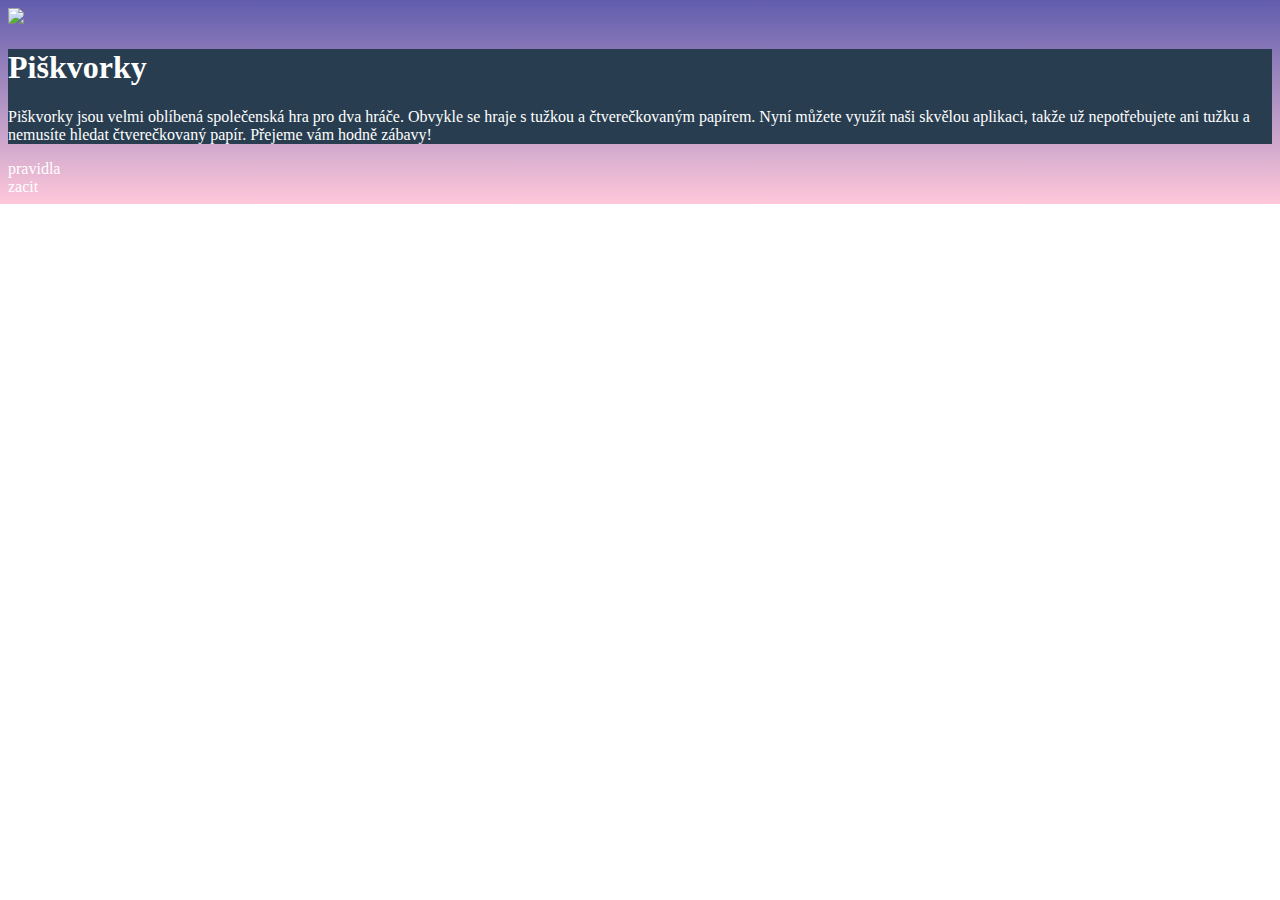
==== index.html @ 67083109 "rozvržení" ====
<!DOCTYPE html>
<html lang="en">
  <head>
    <meta charset="UTF-8" />
    <meta http-equiv="X-UA-Compatible" content="IE=edge" />
    <meta name="viewport" content="width=device-width, initial-scale=1.0" />
    <title>Piškvorky</title>
    <link rel="stylesheet" href="style.css" />
  </head>
  <!---->
  <body>
    <div class="kontejner">
      <div class="uvodni_obrazek">
        <img src="uvodni.jpg" />
      </div>

      <div class="textova_cast">
        <h1>Piškvorky</h1>
        <p>
          Piškvorky jsou velmi oblíbená společenská hra pro dva hráče. Obvykle
          se hraje s tužkou a čtverečkovaným papírem. Nyní můžete využít naši
          skvělou aplikaci, takže už nepotřebujete ani tužku a nemusíte hledat
          čtverečkovaný papír. Přejeme vám hodně zábavy!
        </p>
      </div>
      <div class="pravidla">pravidla</div>
      <div class="zacit">zacit</div>
    </div>
  </body>
</html>
---- style.css ----
body {
  background-image: linear-gradient(#615dad, #ffc8da);
  background-repeat: no-repeat;
  color: #ffffff;
}

.textova_cast {
  background-color: #283e50;
}
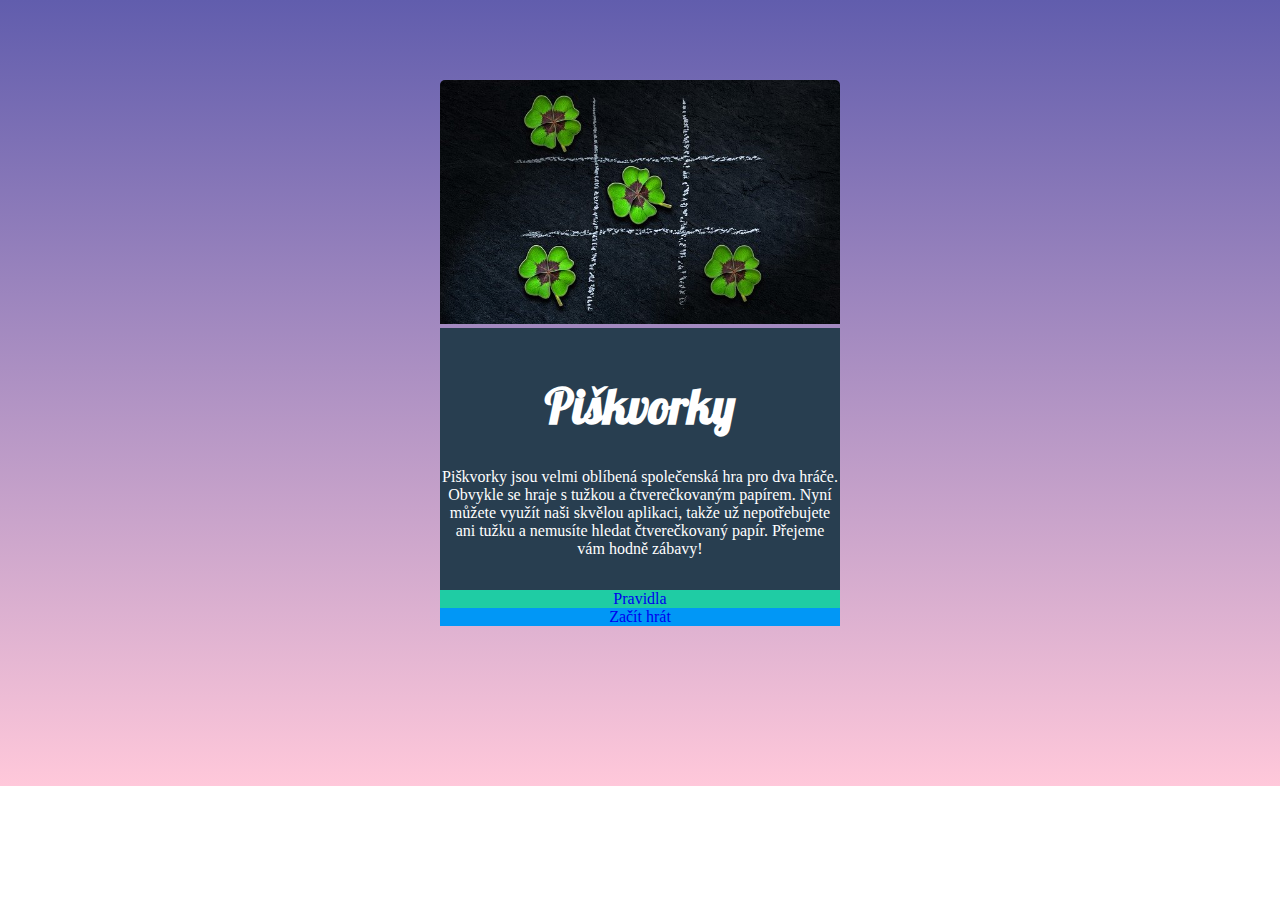
==== commit de62ab55: "Styly zakladni" ====
--- a/index.html
+++ b/index.html
@@ -6,6 +6,11 @@
     <meta name="viewport" content="width=device-width, initial-scale=1.0" />
     <title>Piškvorky</title>
     <link rel="stylesheet" href="style.css" />
+    <link rel="preconnect" href="https://fonts.gstatic.com" />
+    <link
+      href="https://fonts.googleapis.com/css2?family=Lobster&display=swap"
+      rel="stylesheet"
+    />
   </head>
   <!---->
   <body>
@@ -23,8 +28,12 @@
           čtverečkovaný papír. Přejeme vám hodně zábavy!
         </p>
       </div>
-      <div class="pravidla">pravidla</div>
-      <div class="zacit">zacit</div>
+      <div class="pravidla">
+        <a href="index.html">Pravidla</a>
+      </div>
+      <div class="zacit">
+        <a href="index.html">Začít hrát</a>
+      </div>
     </div>
   </body>
 </html>
--- a/style.css
+++ b/style.css
@@ -2,8 +2,54 @@
   background-image: linear-gradient(#615dad, #ffc8da);
   background-repeat: no-repeat;
   color: #ffffff;
+  margin: 0px;
+}
+
+h1 {
+  font-family: 'Lobster', cursive;
+  font-size: 3rem;
+}
+
+a {
+  display: block;
+  text-decoration: none;
+}
+
+img {
+  width: 25rem;
+  border-radius: 5px 5px 0 0;
+}
+
+.kontejner {
+  display: flex;
+  flex-direction: column;
+  width: 25rem;
+  margin-left: auto;
+  margin-right: auto;
+  margin-top: 5rem;
+  margin-bottom: 10rem;
 }
 
 .textova_cast {
   background-color: #283e50;
+  text-align: center;
+  padding: 1rem 0;
 }
+
+.pravidla {
+  background-color: #1fcca4;
+  text-align: center;
+}
+
+.zacit {
+  background-color: #0197f6;
+  text-align: center;
+}
+
+.pravidla a:hover {
+  background-color: #1cbb96;
+}
+
+.zacit a:hover {
+  background-color: #0090e9;
+}
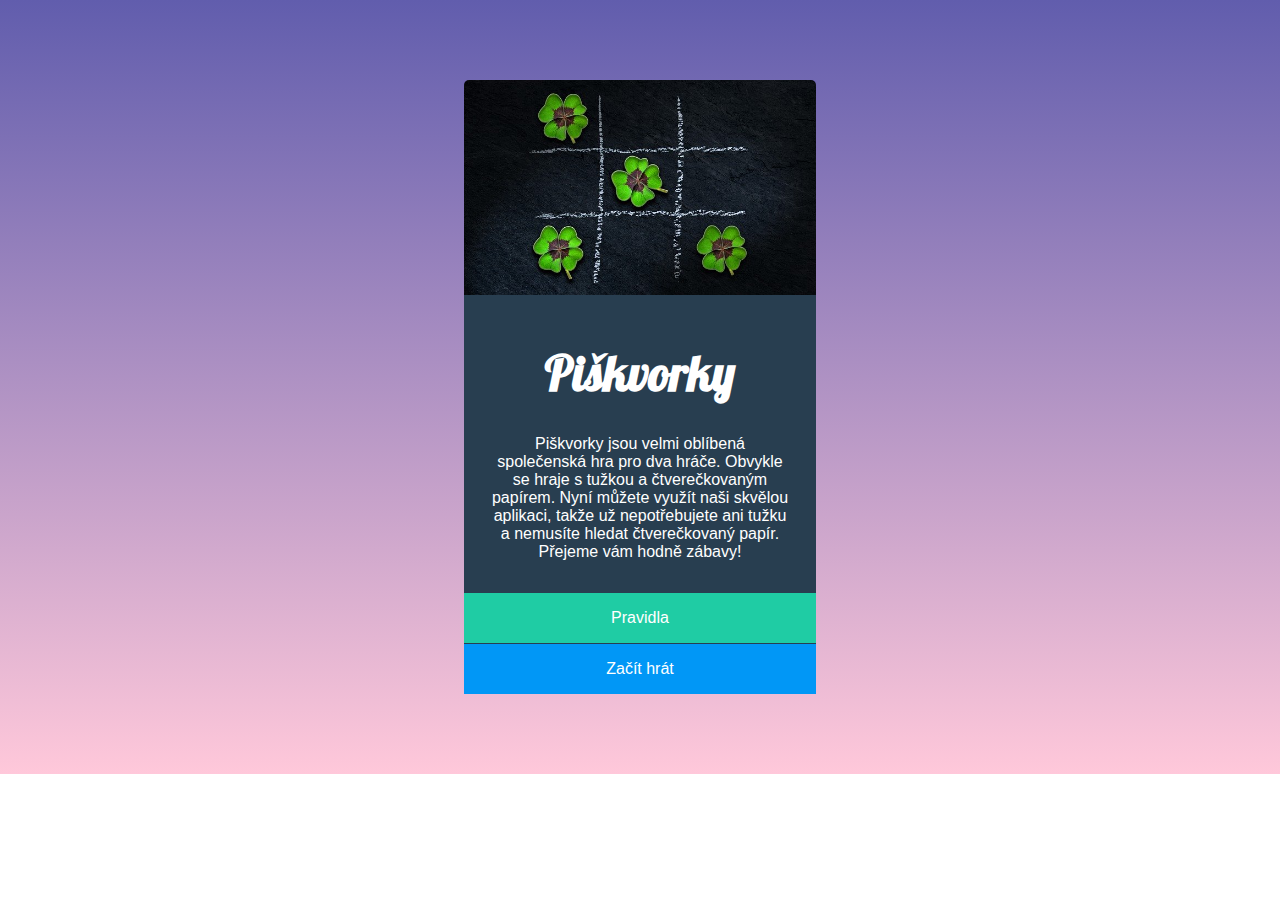
==== commit 1240af0f: "Hotovo" ====
--- a/index.html
+++ b/index.html
@@ -12,13 +12,9 @@
       rel="stylesheet"
     />
   </head>
-  <!---->
   <body>
     <div class="kontejner">
-      <div class="uvodni_obrazek">
-        <img src="uvodni.jpg" />
-      </div>
-
+      <img src="uvodni.jpg" alt="piskvorky" />
       <div class="textova_cast">
         <h1>Piškvorky</h1>
         <p>
--- a/style.css
+++ b/style.css
@@ -13,37 +13,47 @@
 a {
   display: block;
   text-decoration: none;
+  color: #ffffff;
+  padding: 1rem;
+  font-family: sans-serif;
+  font-size: 1rem;
+}
+
+p {
+  font-family: sans-serif;
+  font-size: 1rem;
+  padding: 0 10px;
 }
 
 img {
-  width: 25rem;
+  width: 22rem;
   border-radius: 5px 5px 0 0;
 }
 
 .kontejner {
   display: flex;
   flex-direction: column;
-  width: 25rem;
-  margin-left: auto;
-  margin-right: auto;
-  margin-top: 5rem;
-  margin-bottom: 10rem;
+  width: 22rem;
+  margin: 5rem auto;
 }
 
 .textova_cast {
   background-color: #283e50;
   text-align: center;
-  padding: 1rem 0;
+  padding: 1rem;
 }
 
 .pravidla {
   background-color: #1fcca4;
   text-align: center;
+  flex-basis: 2rem;
+  border-bottom: 1px #283e50 solid;
 }
 
 .zacit {
   background-color: #0197f6;
   text-align: center;
+  flex-basis: 2rem;
 }
 
 .pravidla a:hover {
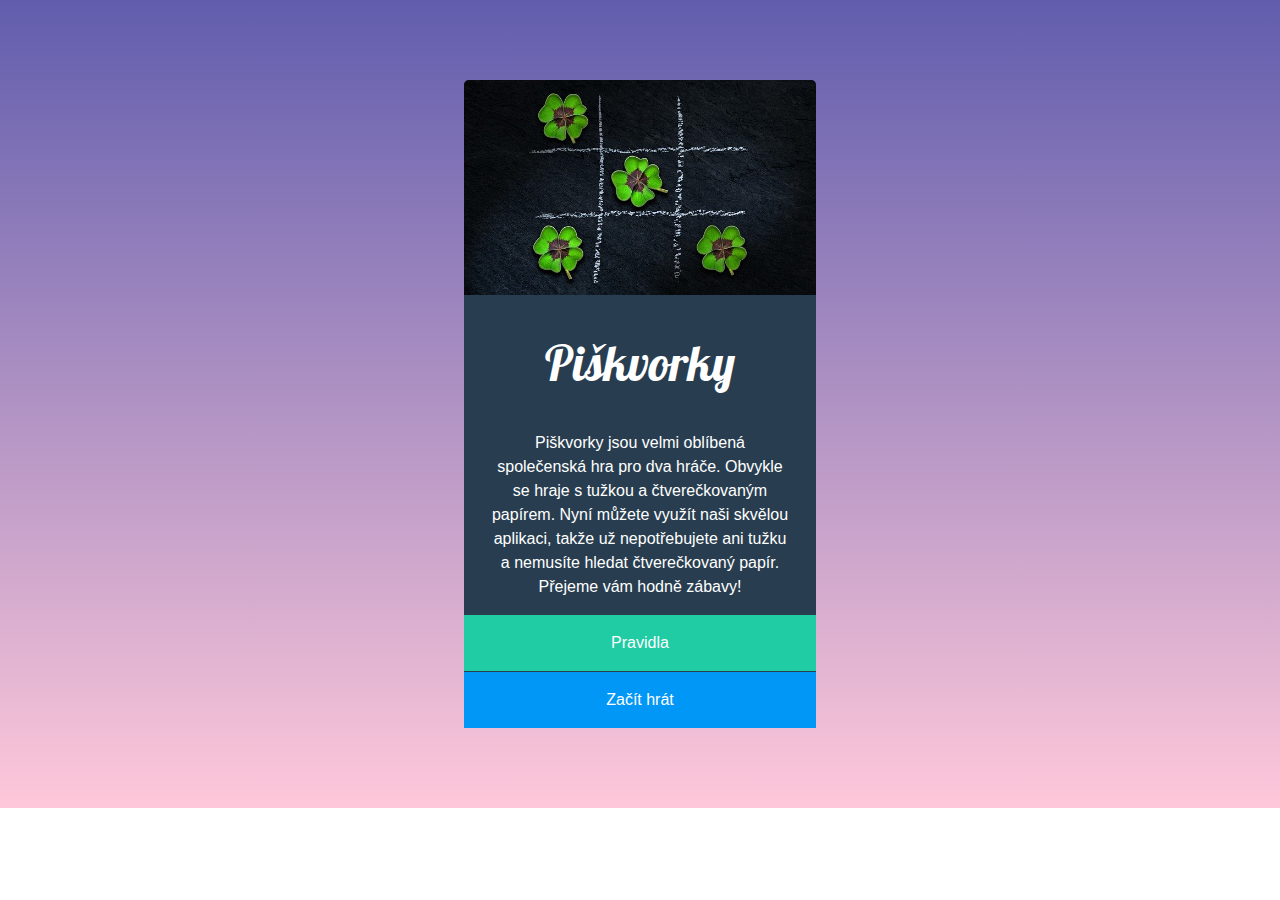
==== commit 9125b3c5: "nastylovana pravidla" ====
--- a/index.html
+++ b/index.html
@@ -14,7 +14,7 @@
   </head>
   <body>
     <div class="kontejner">
-      <img src="uvodni.jpg" alt="piskvorky" />
+      <img src="obrazky/uvodni.jpg" alt="piskvorky" />
       <div class="textova_cast">
         <h1>Piškvorky</h1>
         <p>
@@ -25,7 +25,7 @@
         </p>
       </div>
       <div class="pravidla">
-        <a href="index.html">Pravidla</a>
+        <a href="pravidla.html">Pravidla</a>
       </div>
       <div class="zacit">
         <a href="index.html">Začít hrát</a>
--- a/style.css
+++ b/style.css
@@ -1,13 +1,19 @@
+* {
+  box-sizing: border-box;
+}
 body {
   background-image: linear-gradient(#615dad, #ffc8da);
   background-repeat: no-repeat;
   color: #ffffff;
+  font-family: sans-serif;
+  font-size: 1rem;
   margin: 0px;
 }
 
 h1 {
   font-family: 'Lobster', cursive;
   font-size: 3rem;
+  font-weight: lighter;
 }
 
 a {
@@ -15,13 +21,9 @@
   text-decoration: none;
   color: #ffffff;
   padding: 1rem;
-  font-family: sans-serif;
-  font-size: 1rem;
 }
 
 p {
-  font-family: sans-serif;
-  font-size: 1rem;
   padding: 0 10px;
 }
 
@@ -35,12 +37,15 @@
   flex-direction: column;
   width: 22rem;
   margin: 5rem auto;
+  background-color: #283e50;
+  text-align: center;
+  border-radius: 5px 5px 0 0;
+  line-height: 1.5;
 }
 
 .textova_cast {
-  background-color: #283e50;
-  text-align: center;
-  padding: 1rem;
+  padding: 0 1rem;
+  border-radius: 5px 5px 0 0;
 }
 
 .pravidla {
@@ -63,3 +68,15 @@
 .zacit a:hover {
   background-color: #0090e9;
 }
+
+.pravidla__seznam {
+  text-align: left;
+  padding: 0 30px;
+}
+ol {
+  margin: 0;
+  padding-left: 30px;
+}
+li {
+  margin: 10px;
+}
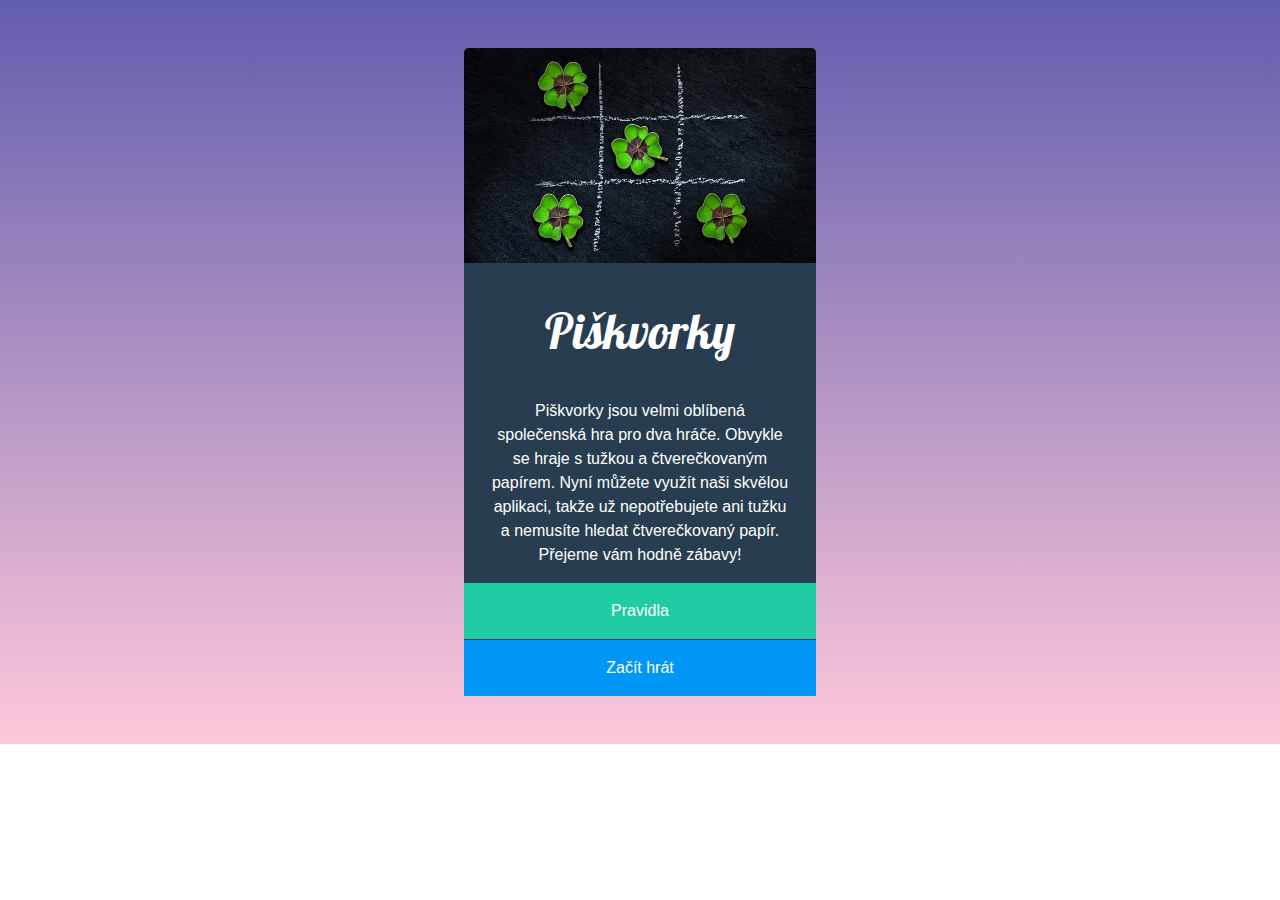
==== commit bc16173e: "predelana tlacitka" ====
--- a/index.html
+++ b/index.html
@@ -14,7 +14,7 @@
   </head>
   <body>
     <div class="kontejner">
-      <img src="obrazky/uvodni.jpg" alt="piskvorky" />
+      <img class="uvodni__obrazek" src="obrazky/uvodni.jpg" alt="piskvorky" />
       <div class="textova_cast">
         <h1>Piškvorky</h1>
         <p>
@@ -24,12 +24,8 @@
           čtverečkovaný papír. Přejeme vám hodně zábavy!
         </p>
       </div>
-      <div class="pravidla">
-        <a href="pravidla.html">Pravidla</a>
-      </div>
-      <div class="zacit">
-        <a href="index.html">Začít hrát</a>
-      </div>
+      <a class="button--green" href="pravidla.html">Pravidla</a>
+      <a class="button--blue" href="index.html">Začít hrát</a>
     </div>
   </body>
 </html>
--- a/style.css
+++ b/style.css
@@ -27,7 +27,7 @@
   padding: 0 10px;
 }
 
-img {
+.uvodni__obrazek {
   width: 22rem;
   border-radius: 5px 5px 0 0;
 }
@@ -36,7 +36,7 @@
   display: flex;
   flex-direction: column;
   width: 22rem;
-  margin: 5rem auto;
+  margin: 3rem auto;
   background-color: #283e50;
   text-align: center;
   border-radius: 5px 5px 0 0;
@@ -48,24 +48,24 @@
   border-radius: 5px 5px 0 0;
 }
 
-.pravidla {
+.button--green {
   background-color: #1fcca4;
   text-align: center;
   flex-basis: 2rem;
   border-bottom: 1px #283e50 solid;
 }
 
-.zacit {
+.button--blue {
   background-color: #0197f6;
   text-align: center;
   flex-basis: 2rem;
 }
 
-.pravidla a:hover {
+.button--green a:hover {
   background-color: #1cbb96;
 }
 
-.zacit a:hover {
+.button--blue a:hover {
   background-color: #0090e9;
 }
 
